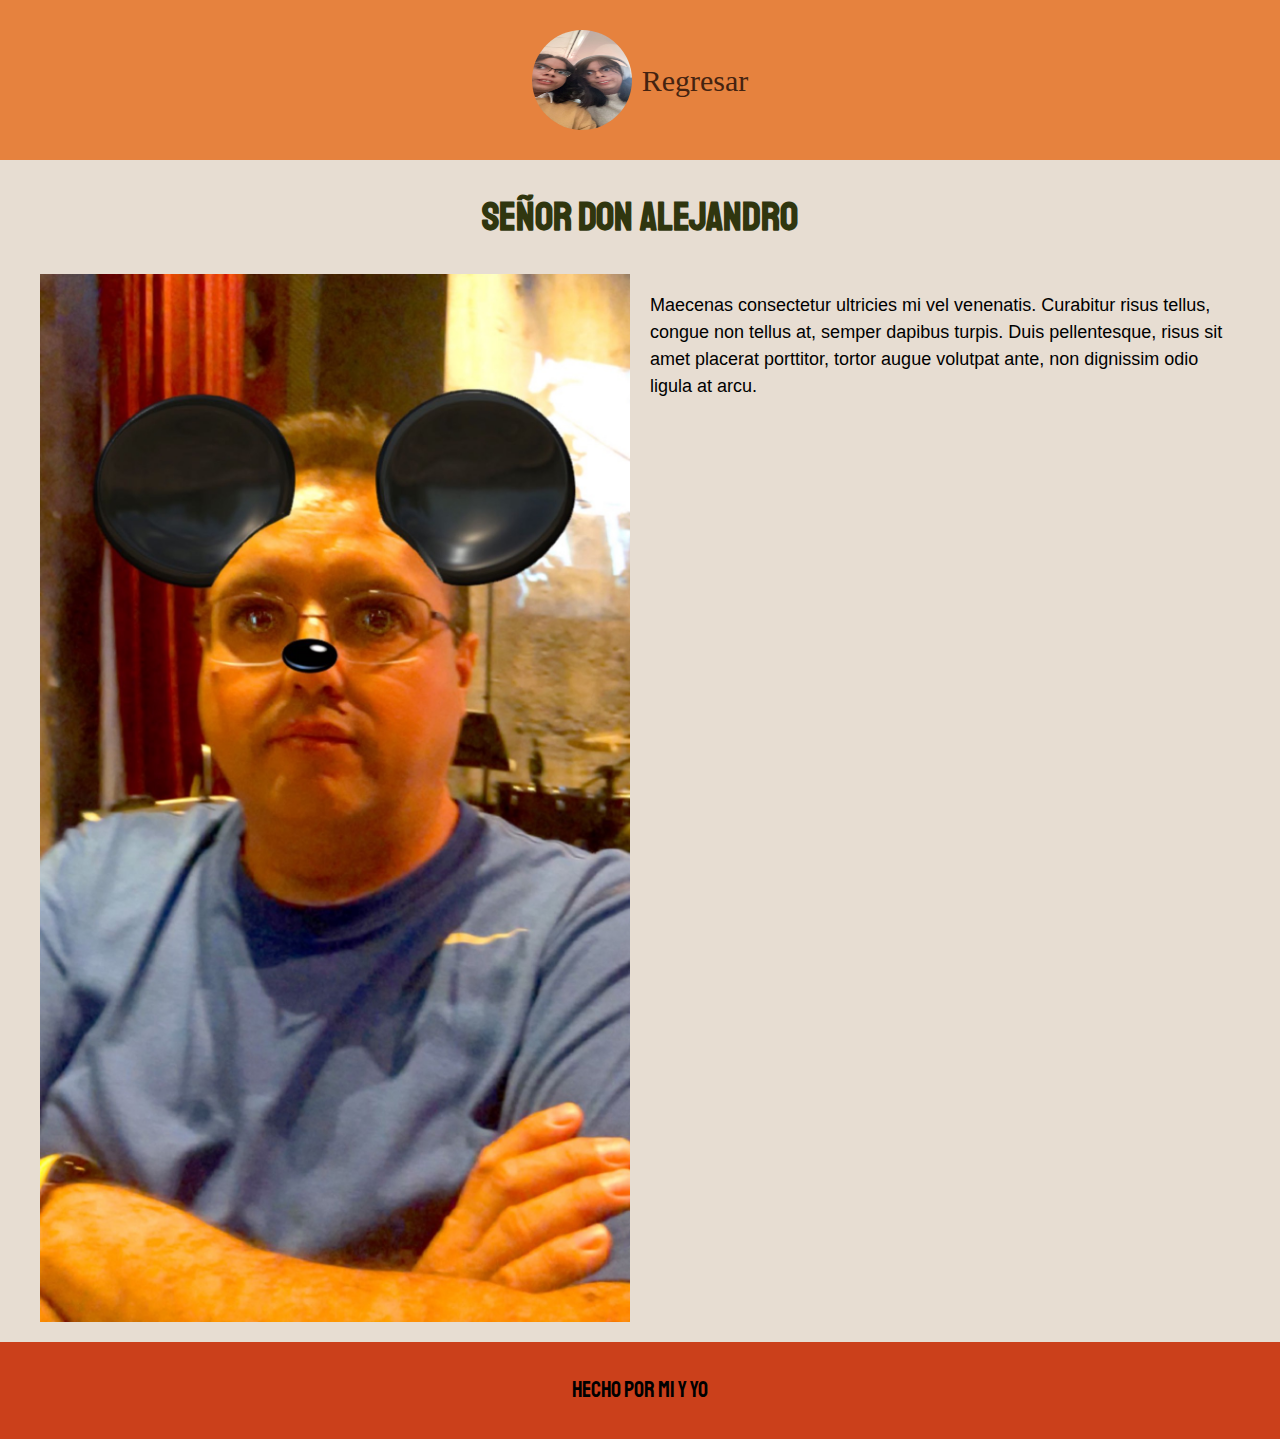
==== alejandro.html @ 6f95b306 "Inicio" ====
<!DOCTYPE html>
<html lang="en">
<head>
    <meta charset="UTF-8">
    <meta name="viewport" content="width=device-width, initial-scale=1.0">
    <title>FrontEnd Store</title>
    <link rel="stylesheet" href="css/normalize.css">
    <link href="https://fonts.googleapis.com/css2?family=Staatliches&display=swap" rel="stylesheet">
    <link rel="stylesheet" href="css/style2.css">

    <script>
        document.addEventListener('DOMContentLoaded', function() { // Corregido aquí
            // Obtén la imagen por su ID
            var imagen = document.getElementById('imagenCambio');
            
            // Evento para cuando el cursor pasa por encima de la imagen
            imagen.addEventListener('mouseover', function() {
                this.src = 'img/AleCur.JPG'; // Cambia a la nueva imagen
            });
            
            // Evento para cuando el cursor sale de la imagen
            imagen.addEventListener('mouseout', function() {
                this.src = 'img/Ale.JPG'; // Vuelve a la imagen original
            });
        });
    </script>
</head>
<body>
    <header class="header">
        <a href="index.html">
            <img class="header__logo" src="img/TeteVy.JPG" alt="Logotipo">
            <span>Regresar</span>
        </a>
    </header>


    <main class="contenedor">
        <h1>Señor Don Alejandro</h1>

        <div class="camisa">
            <img id= "imagenCambio" class="camisa__imagen" src="img/Ale.JPG" alt="Imagen del Producto">

            <div class="camisa__contenido">
                <p>Maecenas consectetur ultricies mi vel venenatis. Curabitur risus tellus, congue non tellus at, semper dapibus turpis. Duis pellentesque, risus sit amet placerat porttitor, tortor augue volutpat ante, non dignissim odio ligula at arcu.</p>
            </div>
        </div>
    </main>

    <footer class="footer">
        <p class="footer__texto">Hecho por mi y yo</p>
    </footer>
    
</body>
</html>
---- css/style2.css ----
:root {
    --primario: #e7ddd2;
    --primarioOscuro: #cb401b;
    --secundario: #30360f;
    --secundarioOscuro: rgb(233, 187, 2);
    --blanco: #FFF;
    --negro: #000;

    --fuentePrincipal: 'Staatliches', cursive;
}

html {
    box-sizing: border-box;
    font-size: 62.5%; 
}

*, *:before, *:after {
    box-sizing: inherit;
}

/** Globales **/
body {
    background-color: var(--primario);
    font-size: 1.6rem;
    line-height: 1.5;
}
p {
    font-size: 1.8rem;
    font-family: Arial, Helvetica, sans-serif;
    color: var(--negro);
}
a {
    text-decoration: none;
}
img {
    width: 100%;
}

.imagenDiv {
    width: 80%;
    background-size: cover;
}


.contenedor {
    max-width: 120rem;
    margin: 0 auto;
}
h1, h2, h3 {
    text-align: center;
    color: var(--secundario);
    font-family: var(--fuentePrincipal);
}
h1 {
    font-size: 4rem;
}
h2 {
    font-size: 3.2rem;
}
h3 {
    font-size: 2.4rem;
}

/** Header **/
.header a {
    background-color: #e66e1ed2;
    display: flex; /* Alinea los elementos horizontalmente */
    align-items: center; /* Centra los elementos verticalmente */
    gap: 1rem; /* Espacio entre la imagen y el texto */
    justify-content: center;
}

.header__logo {
    /* Tus estilos existentes para el logo */
    margin: 3rem 0; /* Puedes ajustar o eliminar este margen si es necesario */
    height: 10rem;
    width: 10rem;
    border-radius: 50%; 
}

/* Si necesitas estilos adicionales para el texto "Regresar" */
.header a span {
    /* Estilos para el texto */
    color: #442310; /* Ejemplo, ajusta según tus necesidades */
    font-size: 3rem; /* Ejemplo, ajusta según tus necesidades */
}

/** Footer **/
.footer {
    background-color: var(--primarioOscuro);
    padding: 1rem 0;
    margin-top: 2rem;
}
.footer__texto {
    font-family: var(--fuentePrincipal);
    text-align: center;
    font-size: 2.2rem;
}
/** Navegacion **/
.navegacion {
    background-color: var(--primarioOscuro);
    padding: 1rem 0;
    display: flex;
    justify-content: center;
    gap: 2rem; 
}
.navegacion__enlace {
    font-family: var(--fuentePrincipal);
    color: var(--blanco);
    font-size: 3rem;
}
.navegacion__enlace--activo,
.navegacion__enlace:hover {
    color: var(--secundario);
}

/** Grid **/
.grid {
    display: grid;
    grid-template-columns: repeat(2, 1fr);
    gap: 2rem;
}
@media (min-width: 768px) {
    .grid {
        grid-template-columns: repeat(3, 1fr);
    }
}

/** Productos **/
.producto {
    background-color: var(--primarioOscuro);
    padding: 1rem;
}

.producto__nombre {
    font-size: 4rem;
}
.producto__precio {
    font-size: 2.8rem;
    color: var(--secundario);
}
.producto__nombre,
.producto__precio {
    font-family: var(--fuentePrincipal);
    margin: 1rem 0;
    text-align: center;
    line-height: 1.2;
}

/** Graficos **/
.grafico {
    min-height: 30rem;
    background-repeat: no-repeat;
    background-size: cover;
    grid-column: 1 / 3;
}
.grafico--camisas {
    grid-row: 2 / 3;
    background-image: url(../img/grafico1.jpg);
}
.grafico--node {
    background-image: url(../img/grafico2.jpg);
    grid-row: 8 / 9;
}

@media (min-width: 768px) {
    .grafico--node {
        grid-row: 5 / 6;
        grid-column: 2 / 4;
    }
}

/** Nosotros **/
.nosotros {
    display: grid;
    grid-template-rows: repeat(2, auto);
}
@media (min-width: 768px) {
    .nosotros {
        grid-template-columns: repeat(2, 1fr);
        column-gap: 2rem;
    }
}
.nosotros__imagen {
    grid-row: 1 / 2;
}
@media (min-width: 768px) {
    .nosotros__imagen {
       grid-column: 2 / 3;
    }
}

/** Bloques **/
.bloques {
    display: grid;
    grid-template-columns: repeat(2, 1fr);
    gap: 2rem;
}
@media (min-width: 768px) {
    .bloques {
        grid-template-columns: repeat(4, 1fr);
    }
}

.bloque {
    text-align: center;
}

.bloque__titulo {
    margin: 0;
}

/** Pagina del Producto **/
@media (min-width: 768px) {
    .camisa {
        display: grid;
        grid-template-columns: repeat(2, 1fr);
        column-gap: 2rem;
    }
}

.formulario {
    display: grid;
    grid-template-columns: repeat(2, 1fr);
    gap: 2rem;
}
.formulario__campo {
   border: 1rem solid var(--primarioOscuro);
   background-color: transparent;
   color: var(--blanco);
   font-size: 2rem;
   font-family: Arial, Helvetica, sans-serif;
   padding: 1rem;
   appearance: none;
}
.formulario__submit {
    background-color: var(--secundario);
    border: none;
    font-size: 2rem;
    font-family: var(--fuentePrincipal);
    padding: 2rem;
    transition: background-color .3s ease;
    grid-column: 1 / 3;
}
.formulario__submit:hover {
    cursor: pointer;
    background-color: var(--secundarioOscuro);
}
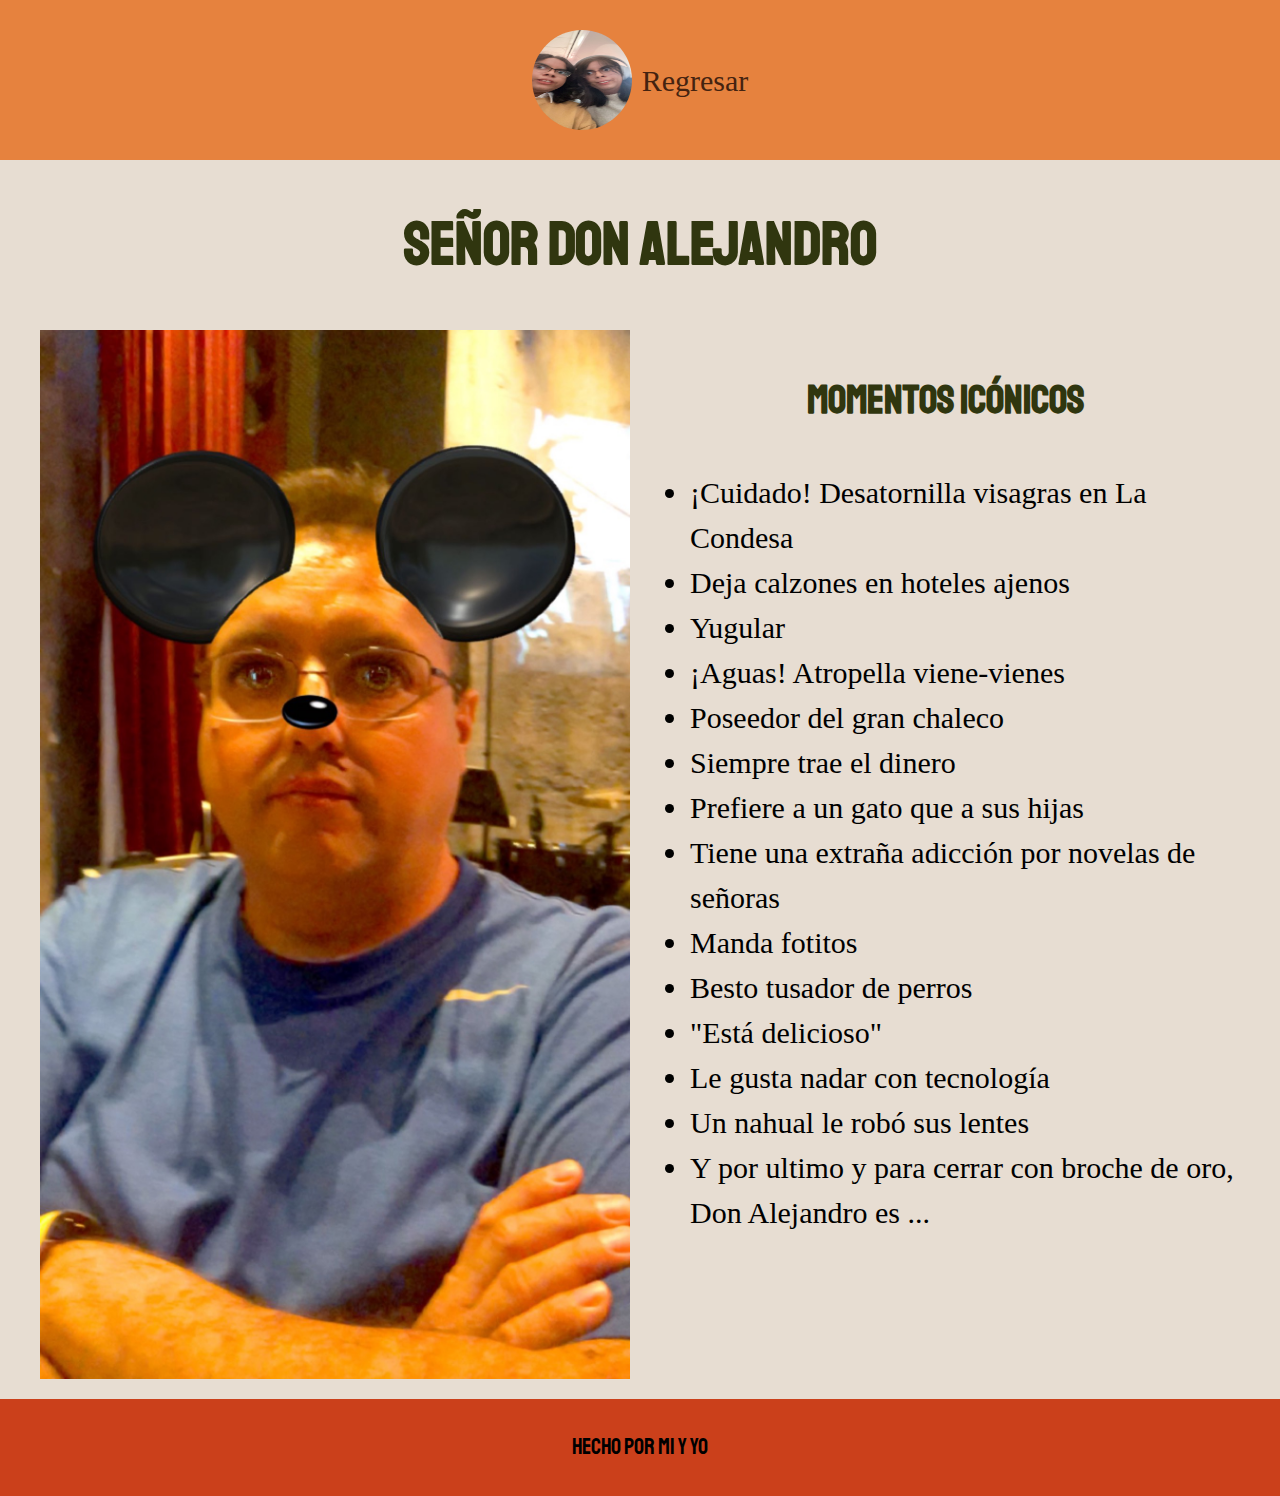
==== commit c1649f41: "Final" ====
--- a/alejandro.html
+++ b/alejandro.html
@@ -40,9 +40,25 @@
         <div class="camisa">
             <img id= "imagenCambio" class="camisa__imagen" src="img/Ale.JPG" alt="Imagen del Producto">
 
-            <div class="camisa__contenido">
-                <p>Maecenas consectetur ultricies mi vel venenatis. Curabitur risus tellus, congue non tellus at, semper dapibus turpis. Duis pellentesque, risus sit amet placerat porttitor, tortor augue volutpat ante, non dignissim odio ligula at arcu.</p>
-            </div>
+                <div class="camisa__contenido">
+                    <h3>Momentos Icónicos</h3>
+                    <ul>
+                        <li>¡Cuidado! Desatornilla visagras en La Condesa</li>
+                        <li>Deja calzones en hoteles ajenos</li>
+                        <li>Yugular</li>
+                        <li>¡Aguas! Atropella viene-vienes</li>
+                        <li>Poseedor del gran chaleco</li>
+                        <li>Siempre trae el dinero</li>
+                        <li>Prefiere a un gato que a sus hijas</li>
+                        <li>Tiene una extraña adicción por novelas de señoras</li>
+                        <li>Manda fotitos</li>
+                        <li>Besto tusador de perros</li>
+                        <li>"Está delicioso"</li>
+                        <li>Le gusta nadar con tecnología</li>
+                        <li>Un nahual le robó sus lentes</li>
+                        <li>Y por ultimo y para cerrar con broche de oro, Don Alejandro es ...</li>
+                    </ul>
+                </div>
         </div>
     </main>
 
--- a/css/style2.css
+++ b/css/style2.css
@@ -52,13 +52,13 @@
     font-family: var(--fuentePrincipal);
 }
 h1 {
+    font-size: 6rem;
+}
+h2 {
+    font-size: 5rem;
+}
+h3 {
     font-size: 4rem;
-}
-h2 {
-    font-size: 3.2rem;
-}
-h3 {
-    font-size: 2.4rem;
 }
 
 /** Header **/
@@ -245,4 +245,8 @@
 .formulario__submit:hover {
     cursor: pointer;
     background-color: var(--secundarioOscuro);
+}
+
+.camisa__contenido {
+    font-size: 3rem;
 }